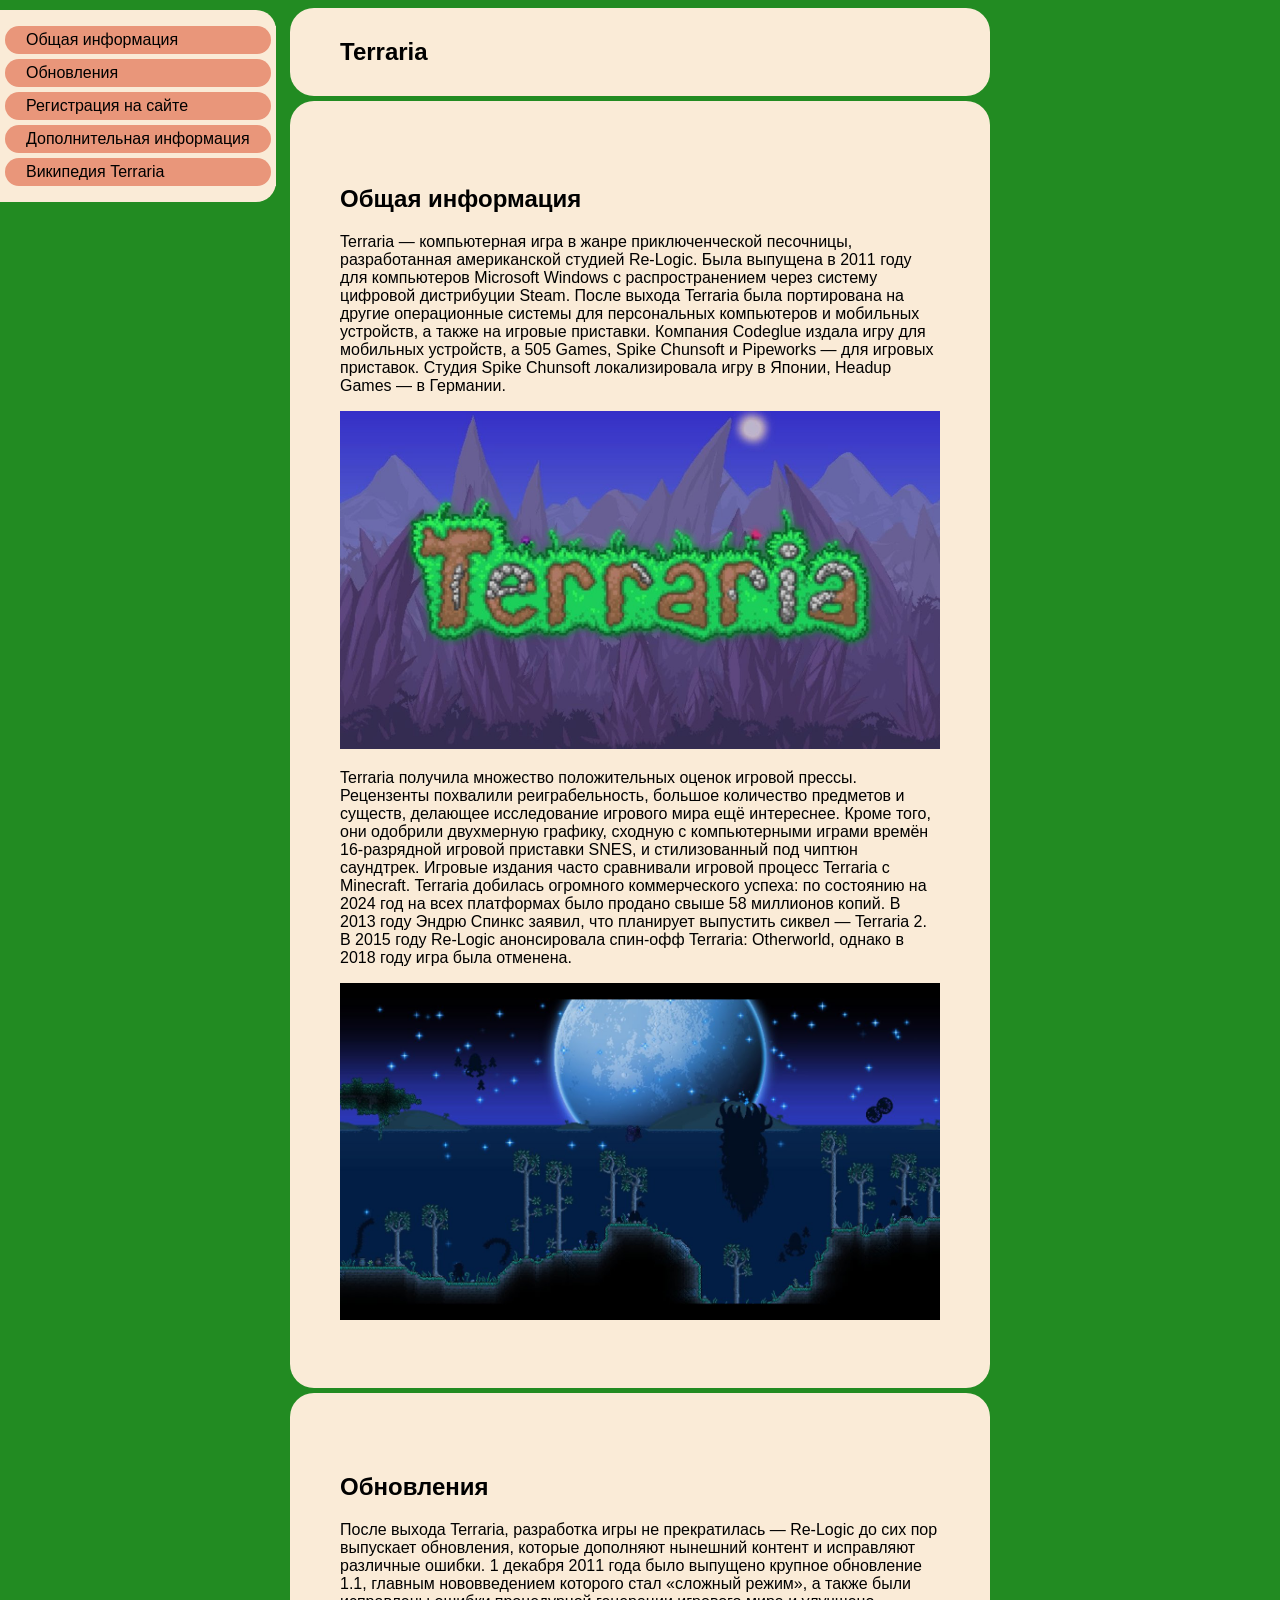
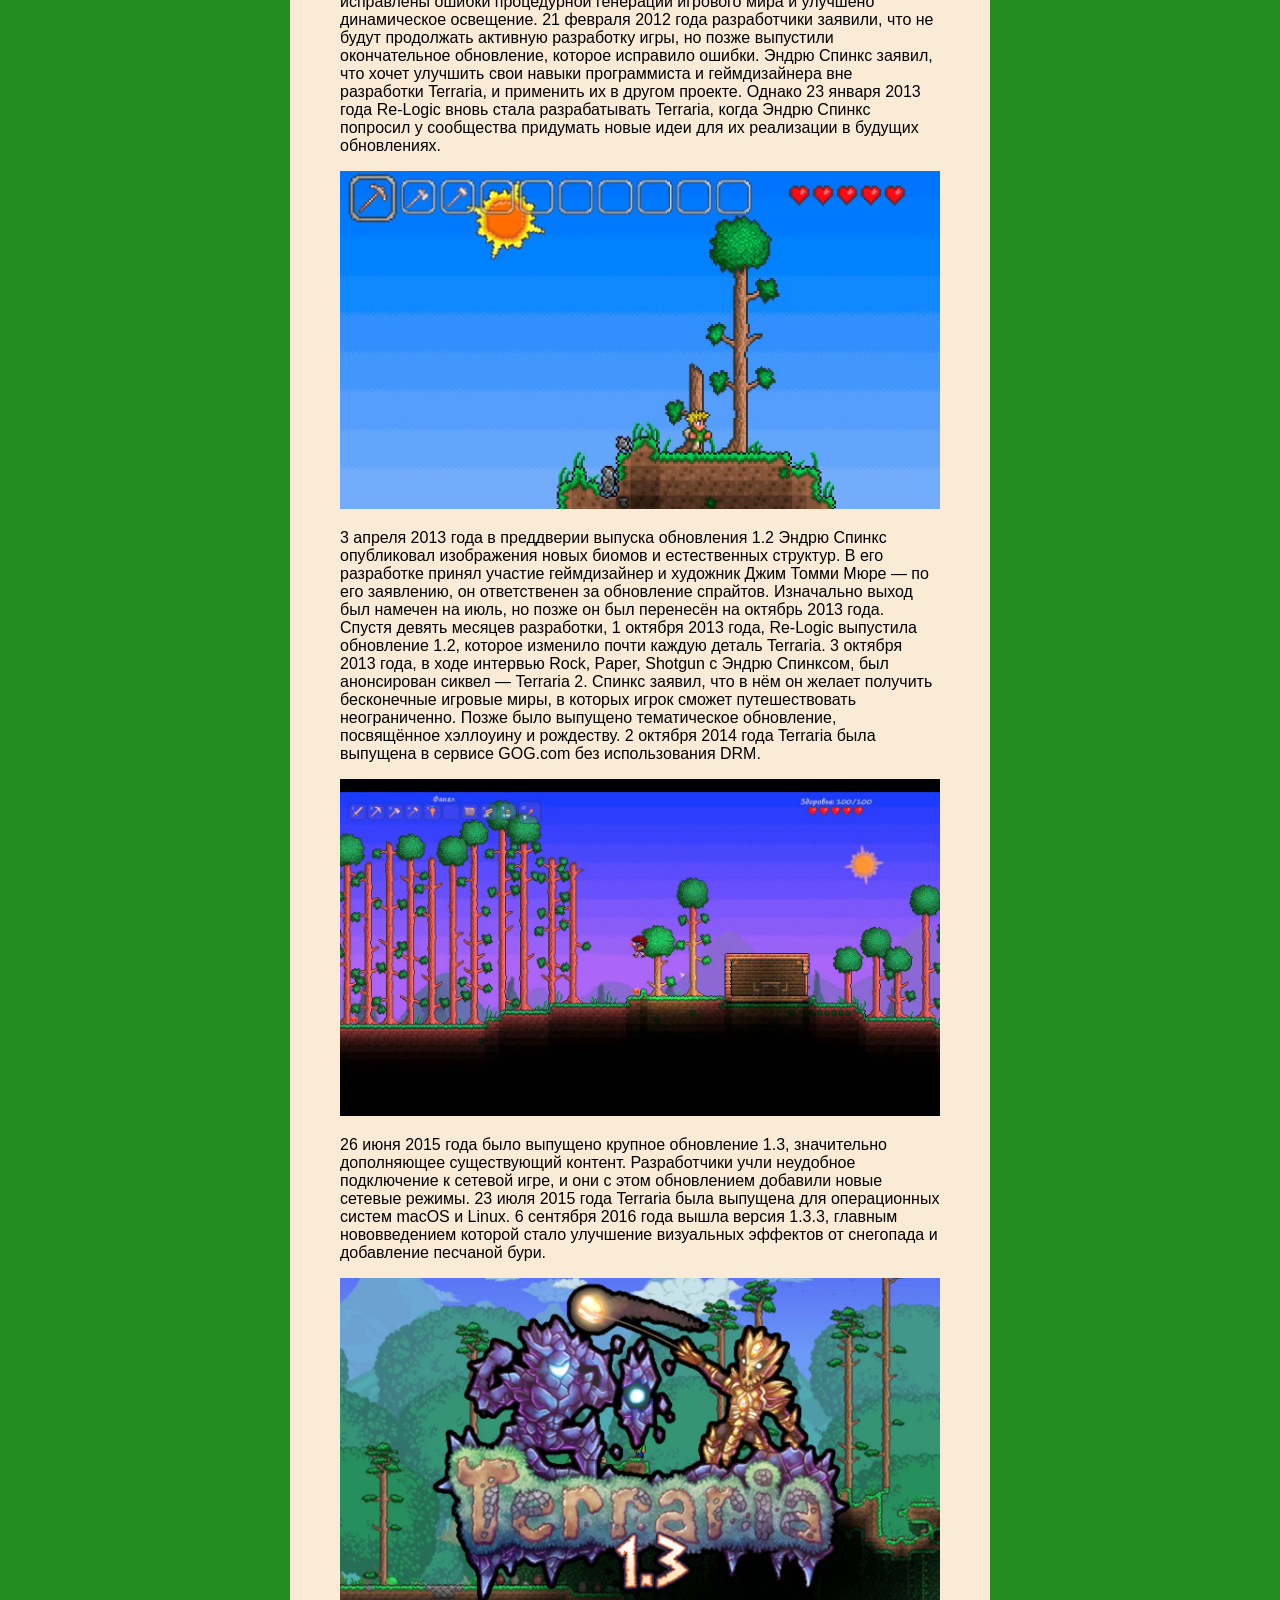
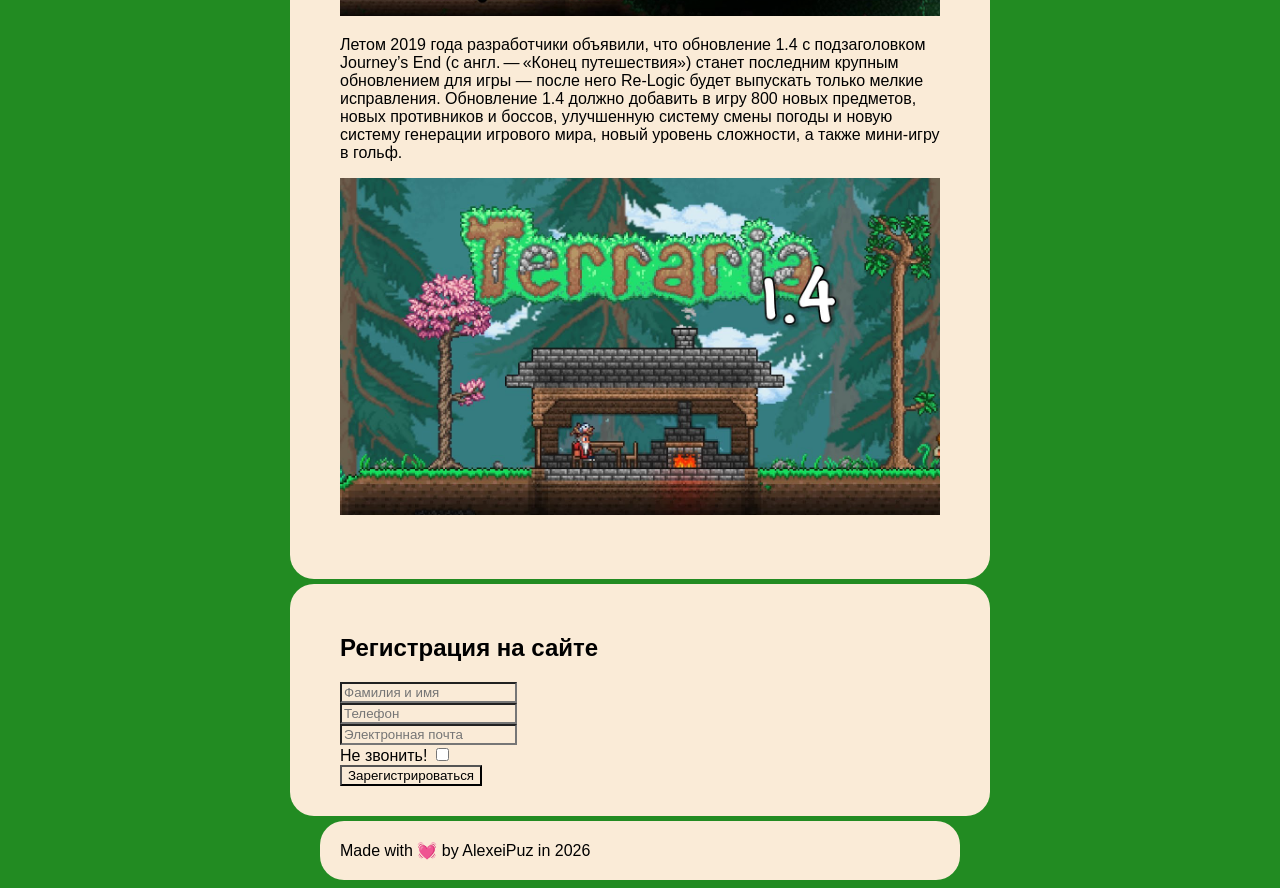
==== index.html @ 7d7b44fb "Add files via upload" ====
<!DOCTYPE html>
<html lang="en">
<head>
    <meta charset="UTF-8">
    <meta name="viewport" content="width=device-width, initial-scale=1.0">
    <link rel="stylesheet" href="style.css">
    <link rel="icon" href="icon.ico">
    <title>SiTe-rraria</title>
</head>

<body>
    <main>
        <section class="name">
            <h1>Terraria</h1>
        </section>
        <div class="butt">
            <nav>
                <ul>
                    <li>
                        <a href="#text">Общая информация</a>
                    </li>
                    <li>
                        <a href="#text2">Обновления</a>
                    </li>
                    <li>
                        <a href="#reg">Регистрация на сайте</a>
                    </li>
                    <li>
                        <a href="404.html">Дополнительная информация</a>
                    </li>
                    <li>
                        <a href="https://terraria-game.fandom.com/ru/wiki/%D0%A2%D0%B5%D1%80%D1%80%D0%B0%D1%80%D0%B8%D1%8F_%D0%B2%D0%B8%D0%BA%D0%B8">Википедия Terraria</a>
                    </li>
                </ul>
            </nav>
        </div>
        <section class="text" id="text">
            <h2>Общая информация</h2>
            <p>Terraria — компьютерная игра в жанре приключенческой песочницы, разработанная американской студией Re-Logic.
            Была выпущена в 2011 году для компьютеров Microsoft Windows с распространением через систему цифровой дистрибуции Steam. 
            После выхода Terraria была портирована на другие операционные системы для персональных компьютеров и мобильных устройств, а также на игровые приставки. 
            Компания Codeglue издала игру для мобильных устройств, а 505 Games, Spike Chunsoft и Pipeworks — для игровых приставок. 
            Студия Spike Chunsoft локализировала игру в Японии, Headup Games — в Германии.</p>
            <img src="terr.jpg" alt="">
            <p>Terraria получила множество положительных оценок игровой прессы. 
            Рецензенты похвалили реиграбельность, большое количество предметов и существ, делающее исследование игрового мира ещё интереснее. 
            Кроме того, они одобрили двухмерную графику, сходную с компьютерными играми времён 16-разрядной игровой приставки SNES, и стилизованный под чиптюн саундтрек. 
            Игровые издания часто сравнивали игровой процесс Terraria с Minecraft. 
            Terraria добилась огромного коммерческого успеха: по состоянию на 2024 год на всех платформах было продано свыше 58 миллионов копий. 
            В 2013 году Эндрю Спинкс заявил, что планирует выпустить сиквел — Terraria 2. 
            В 2015 году Re-Logic анонсировала спин-офф Terraria: Otherworld, однако в 2018 году игра была отменена.</p>
            <img src="terr1.jpg" alt="">
        </section>
        <section class="text2" id="text2">
            <h2>Обновления</h2>
            <p>После выхода Terraria, разработка игры не прекратилась — Re-Logic до сих пор выпускает обновления, которые дополняют нынешний контент и исправляют различные ошибки. 
            1 декабря 2011 года было выпущено крупное обновление 1.1, главным нововведением которого стал «сложный режим», а также были исправлены ошибки процедурной генерации игрового мира и улучшено динамическое освещение. 
            21 февраля 2012 года разработчики заявили, что не будут продолжать активную разработку игры, но позже выпустили окончательное обновление, которое исправило ошибки. 
            Эндрю Спинкс заявил, что хочет улучшить свои навыки программиста и геймдизайнера вне разработки Terraria, и применить их в другом проекте. 
            Однако 23 января 2013 года Re-Logic вновь стала разрабатывать Terraria, когда Эндрю Спинкс попросил у сообщества придумать новые идеи для их реализации в будущих обновлениях.
            </p>
            <img src="terr1.1.jpg" alt="">
            <p>
            3 апреля 2013 года в преддверии выпуска обновления 1.2 Эндрю Спинкс опубликовал изображения новых биомов и естественных структур. 
            В его разработке принял участие геймдизайнер и художник Джим Томми Мюре — по его заявлению, он ответственен за обновление спрайтов. 
            Изначально выход был намечен на июль, но позже он был перенесён на октябрь 2013 года. 
            Спустя девять месяцев разработки, 1 октября 2013 года, Re-Logic выпустила обновление 1.2, которое изменило почти каждую деталь Terraria. 
            3 октября 2013 года, в ходе интервью Rock, Paper, Shotgun с Эндрю Спинксом, был анонсирован сиквел — Terraria 2. 
            Спинкс заявил, что в нём он желает получить бесконечные игровые миры, в которых игрок сможет путешествовать неограниченно. 
            Позже было выпущено тематическое обновление, посвящённое хэллоуину и рождеству. 2 октября 2014 года Terraria была выпущена в сервисе GOG.com без использования DRM.
            </p>
            <img src="terr1.2.jpg" alt="">
            <p>
            26 июня 2015 года было выпущено крупное обновление 1.3, значительно дополняющее существующий контент. 
            Разработчики учли неудобное подключение к сетевой игре, и они с этом обновлением добавили новые сетевые режимы. 
            23 июля 2015 года Terraria была выпущена для операционных систем macOS и Linux. 
            6 сентября 2016 года вышла версия 1.3.3, главным нововведением которой стало улучшение визуальных эффектов от снегопада и добавление песчаной бури.
            </p>
            <img src="terr1.3.jpg" alt="">
            <p>
            Летом 2019 года разработчики объявили, что обновление 1.4 с подзаголовком Journey’s End (с англ. — «Конец путешествия») станет последним крупным обновлением для игры — после него Re-Logic будет выпускать только мелкие исправления. 
            Обновление 1.4 должно добавить в игру 800 новых предметов, новых противников и боссов, улучшенную систему смены погоды и новую систему генерации игрового мира, новый уровень сложности, а также мини-игру в гольф.
            </p>
            <img src="terr1.4.jpg" alt="">
        </section>
        <section class="reg" id="reg">
            <h2>Регистрация на сайте</h2>
            <form id="order-form" action="">
                <div class="field">
                    <input class="input" name="fullname" id="fullname" type="text" placeholder="Фамилия и имя" required>
                </div>
                <div class="field">
                    <input class="input" name="phone" id="phone" type="text" placeholder="Телефон" required>
                </div>
                <div class="field">
                    <input class="input" name="email" id="email" type="text" placeholder="Электронная почта" required>
                </div>
                <div class="field">
                    <label for="noPhone">Не звонить!</label>
                    <input class="checkbox" name="noPhone" id="noPhone" type="checkbox">
                </div>
                <div class="field">
                    <input type="submit" value="Зарегистрироваться" class="submit-btn">
                </div>
            </form>
        </section>
        <footer>
            Made with 💓 by AlexeiPuz in 2026
        </footer>
    </main>
</body>

</html>
---- style.css ----
*{
    background-color: forestgreen;
    font-family: 'Segoe UI', Tahoma, Geneva, Verdana, sans-serif;
    justify-content: center;
    align-items: center;
    scroll-behavior: smooth;
}

.name{
    width: 600px;
    margin: 5px auto;
    border-radius: 24px;
    padding: 10px 50px;
    background-color: antiquewhite;
}
.text{
    width: 600px;
    margin: 5px auto;
    border-radius: 24px;
    padding: 64px 50px;
    background-color: antiquewhite;
}
.text2{
    width: 600px;
    margin: 5px auto;
    border-radius: 24px;
    padding: 60px 50px;
    background-color: antiquewhite;
}
.reg{
    width: 600px;
    margin: 5px auto;
    border-radius: 24px;
    padding: 30px 50px;
    background-color: antiquewhite;
    position: relative;
}
.butt{
    margin: 0px auto;
    border-radius: 24px;
    position: relative;
    display: flex;
}
footer{
    width: 600px;
    margin: 5px auto;
    border-radius: 24px;
    padding: 20px 20px;
    background-color: antiquewhite;
}
.field{
    background-color: antiquewhite;
}
input{
    background-color: antiquewhite;
}
label{
    background-color: antiquewhite;
}

p{
    background-color: antiquewhite;
}
h1{
    background-color: antiquewhite;
}
h2{
    background-color: antiquewhite;
}
ul{
    list-style-type: none;
}
li{
    width: 256px;
    margin: 5px 5px;
    padding: 5px 5px;
    background-color: darksalmon;
    border-radius: 16px;
}

a{
    text-decoration: none;
    background-color: darksalmon;
    color: black;
    margin: 16px;
}
li:hover{
    
    transform: scale(1.1);
    rotate: 5deg;
    transition: 1.0s;
}
li:active{
    transform: scale(1.2);
    rotate: -360deg;
    transition: 1.0s;
}
img{
    max-width: 600px;
}

@media (min-width: 768px) {
    .butt{
        position: absolute;
        top: 10px;
        left: 411px;
    }
    nav{
        background-color: antiquewhite;
        border-radius: 16px;
    }
    ul{
        background-color: antiquewhite;
    }
}

@media (min-width: 1024px) {
    .butt{
        position: absolute;
        top: 10px;
        left: 539px;
    }
    nav{
        background-color: antiquewhite;
        border-radius: 20px;
    }
    ul{
        background-color: antiquewhite;
    }
}

@media (min-width: 1280px) {
    .butt{
        position: absolute;
        top: 10px;
        left: -40px;
    }
    nav{
        background-color: antiquewhite;
        border-radius: 20px;
    }
    ul{
        background-color: antiquewhite;
    }
}
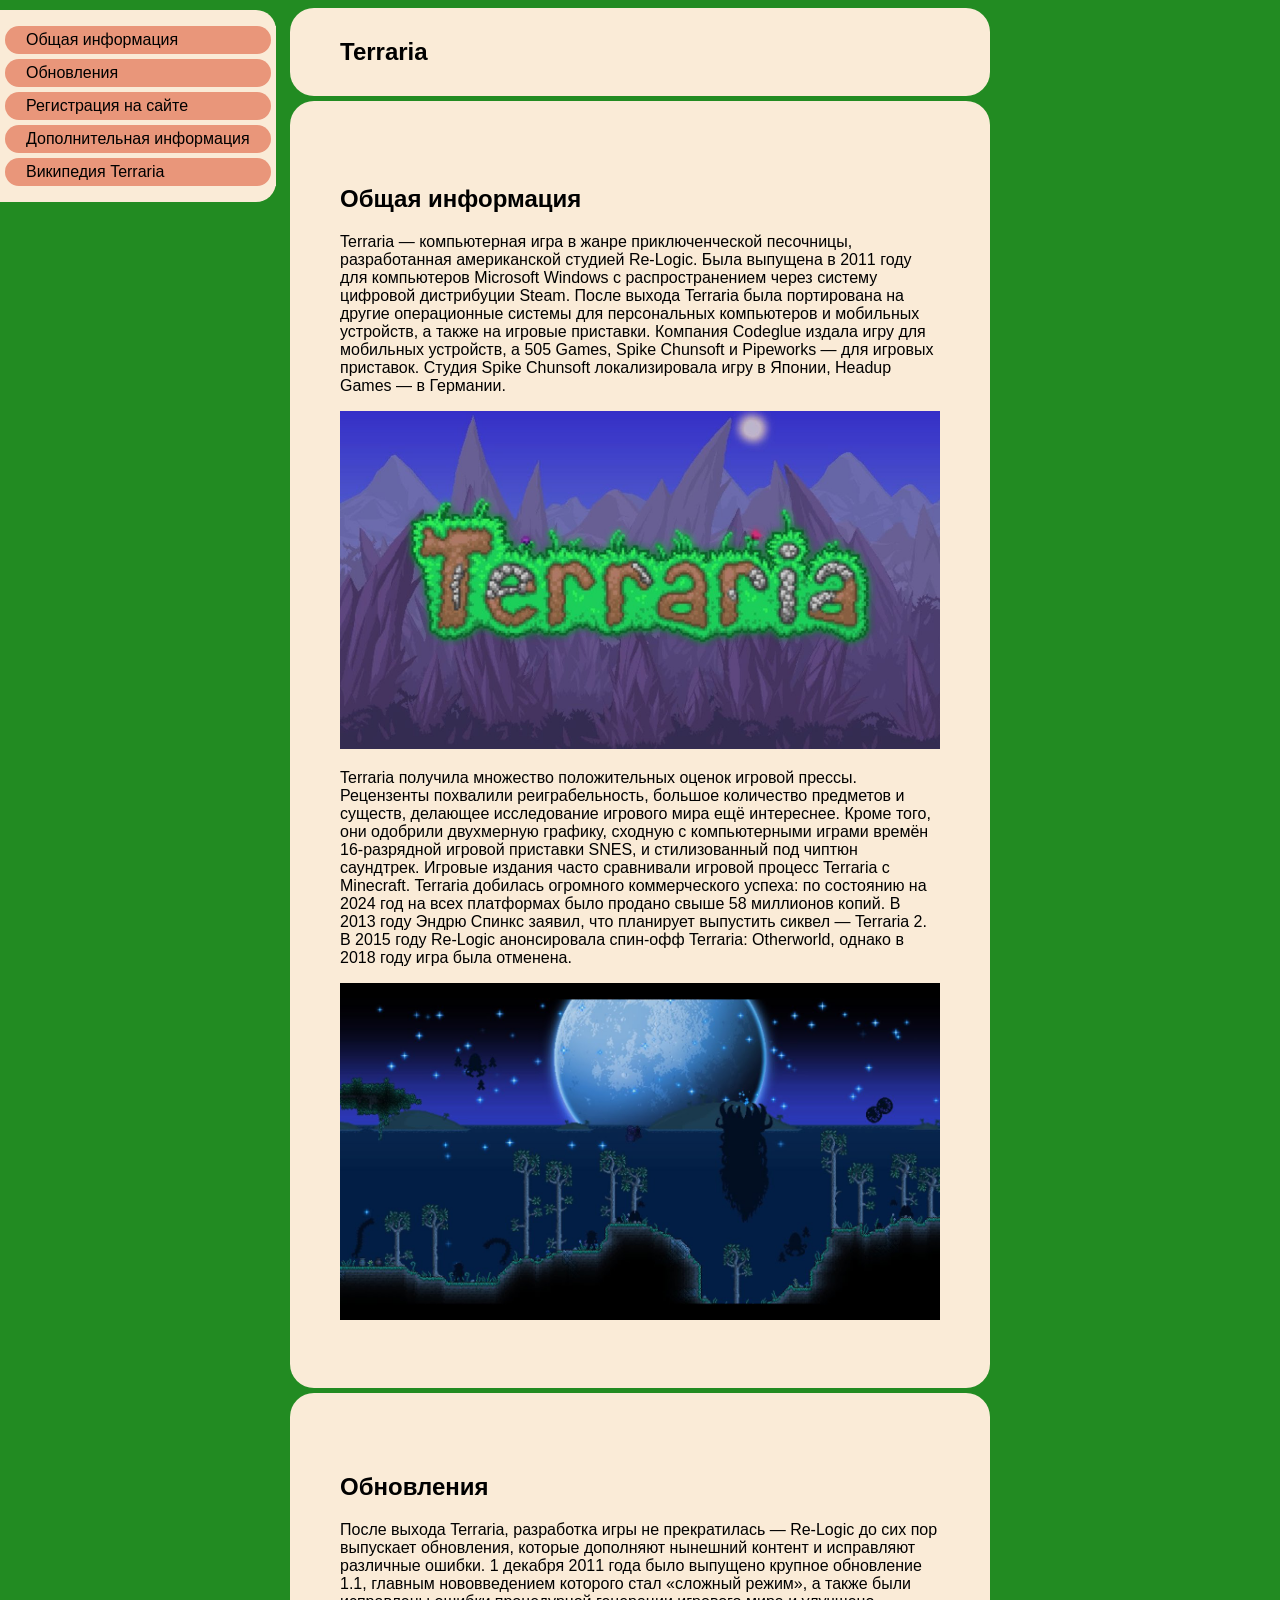
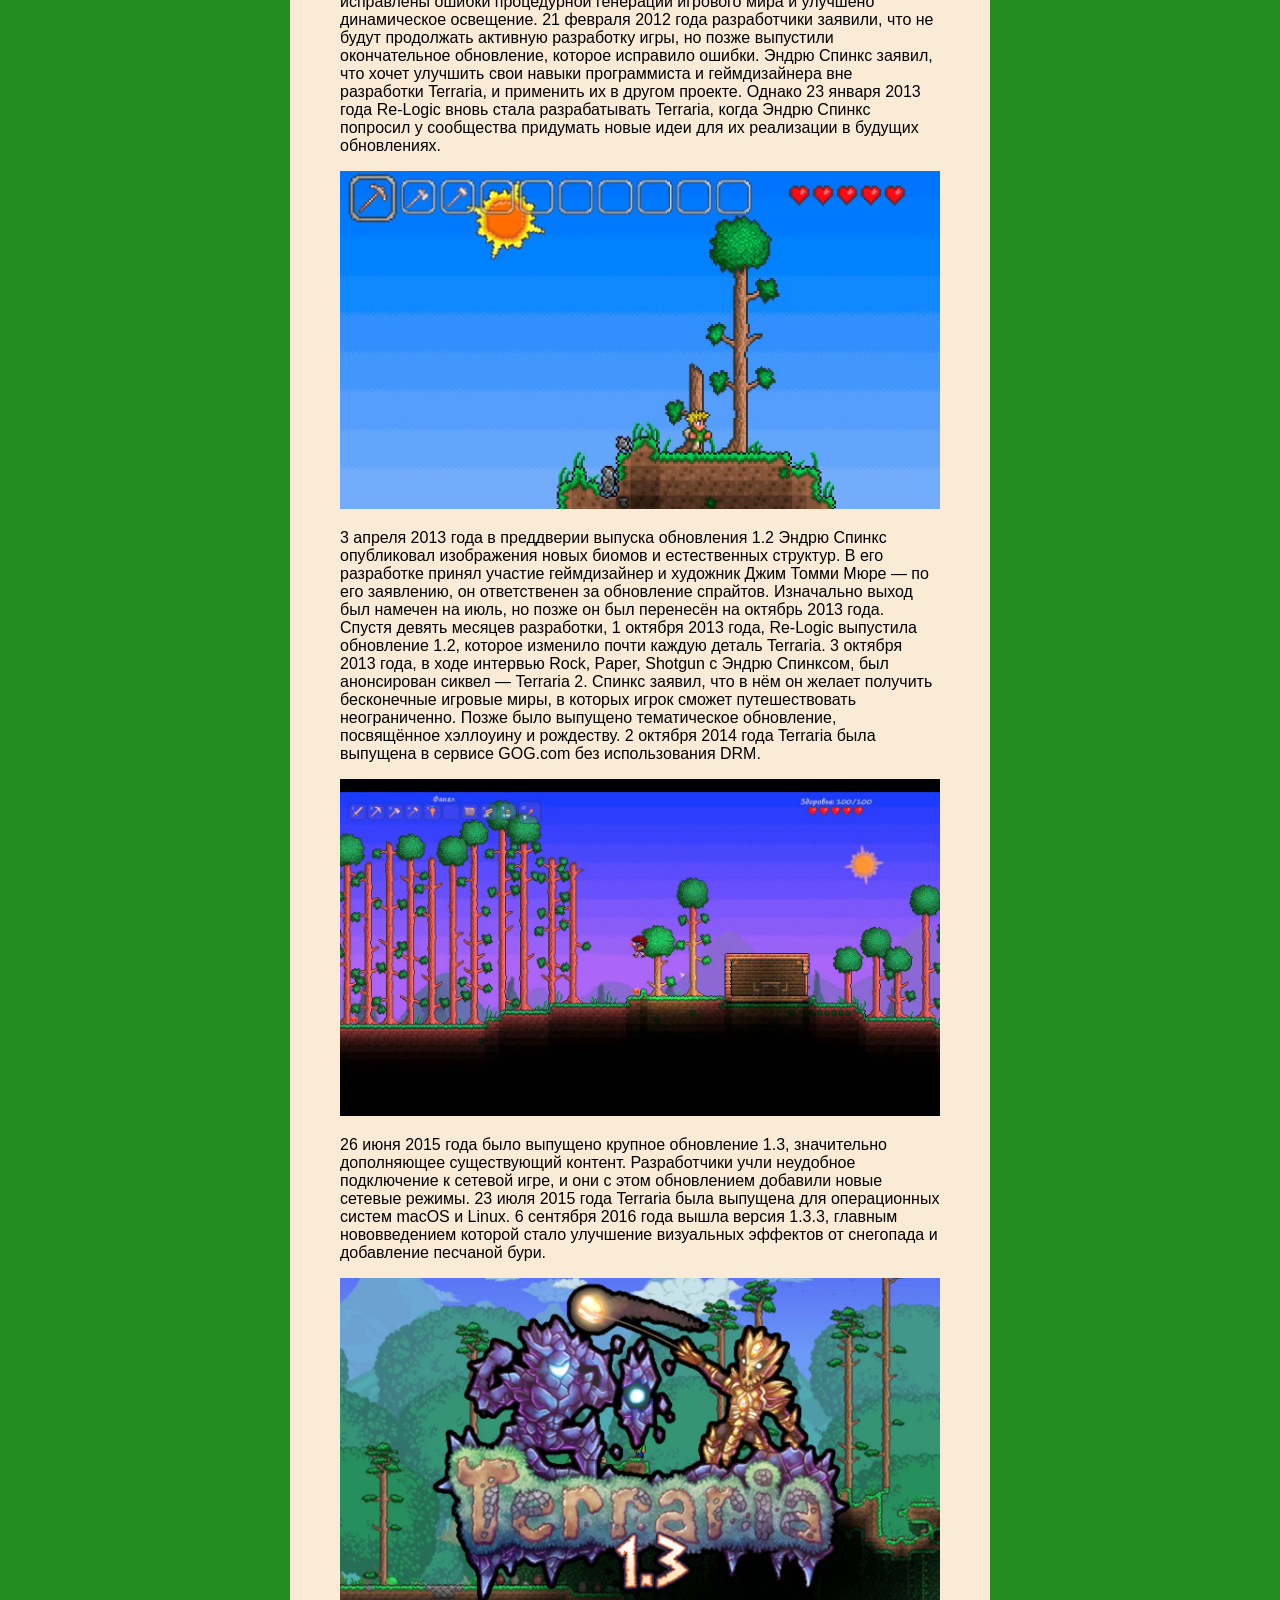
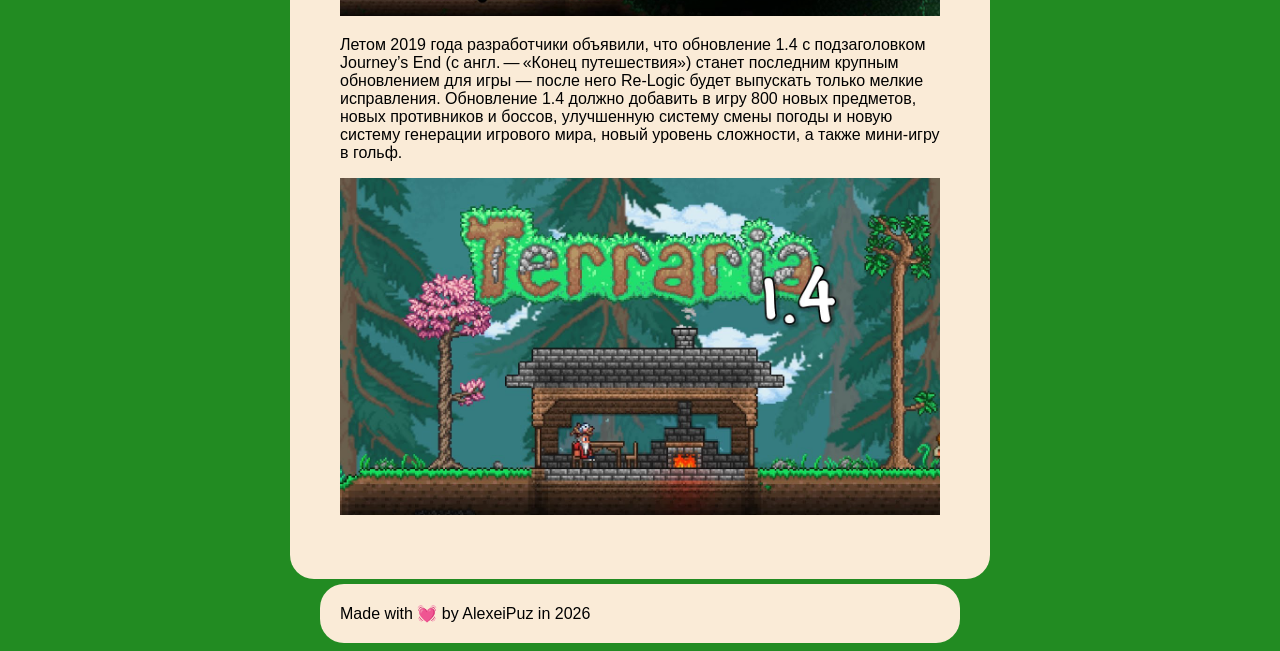
==== commit 2c32d20f: "Update index.html" ====
--- a/index.html
+++ b/index.html
@@ -23,7 +23,7 @@
                         <a href="#text2">Обновления</a>
                     </li>
                     <li>
-                        <a href="#reg">Регистрация на сайте</a>
+                        <a href="reg.html">Регистрация на сайте</a>
                     </li>
                     <li>
                         <a href="404.html">Дополнительная информация</a>
@@ -83,31 +83,10 @@
             </p>
             <img src="terr1.4.jpg" alt="">
         </section>
-        <section class="reg" id="reg">
-            <h2>Регистрация на сайте</h2>
-            <form id="order-form" action="">
-                <div class="field">
-                    <input class="input" name="fullname" id="fullname" type="text" placeholder="Фамилия и имя" required>
-                </div>
-                <div class="field">
-                    <input class="input" name="phone" id="phone" type="text" placeholder="Телефон" required>
-                </div>
-                <div class="field">
-                    <input class="input" name="email" id="email" type="text" placeholder="Электронная почта" required>
-                </div>
-                <div class="field">
-                    <label for="noPhone">Не звонить!</label>
-                    <input class="checkbox" name="noPhone" id="noPhone" type="checkbox">
-                </div>
-                <div class="field">
-                    <input type="submit" value="Зарегистрироваться" class="submit-btn">
-                </div>
-            </form>
-        </section>
         <footer>
             Made with 💓 by AlexeiPuz in 2026
         </footer>
     </main>
 </body>
 
-</html>+</html>
